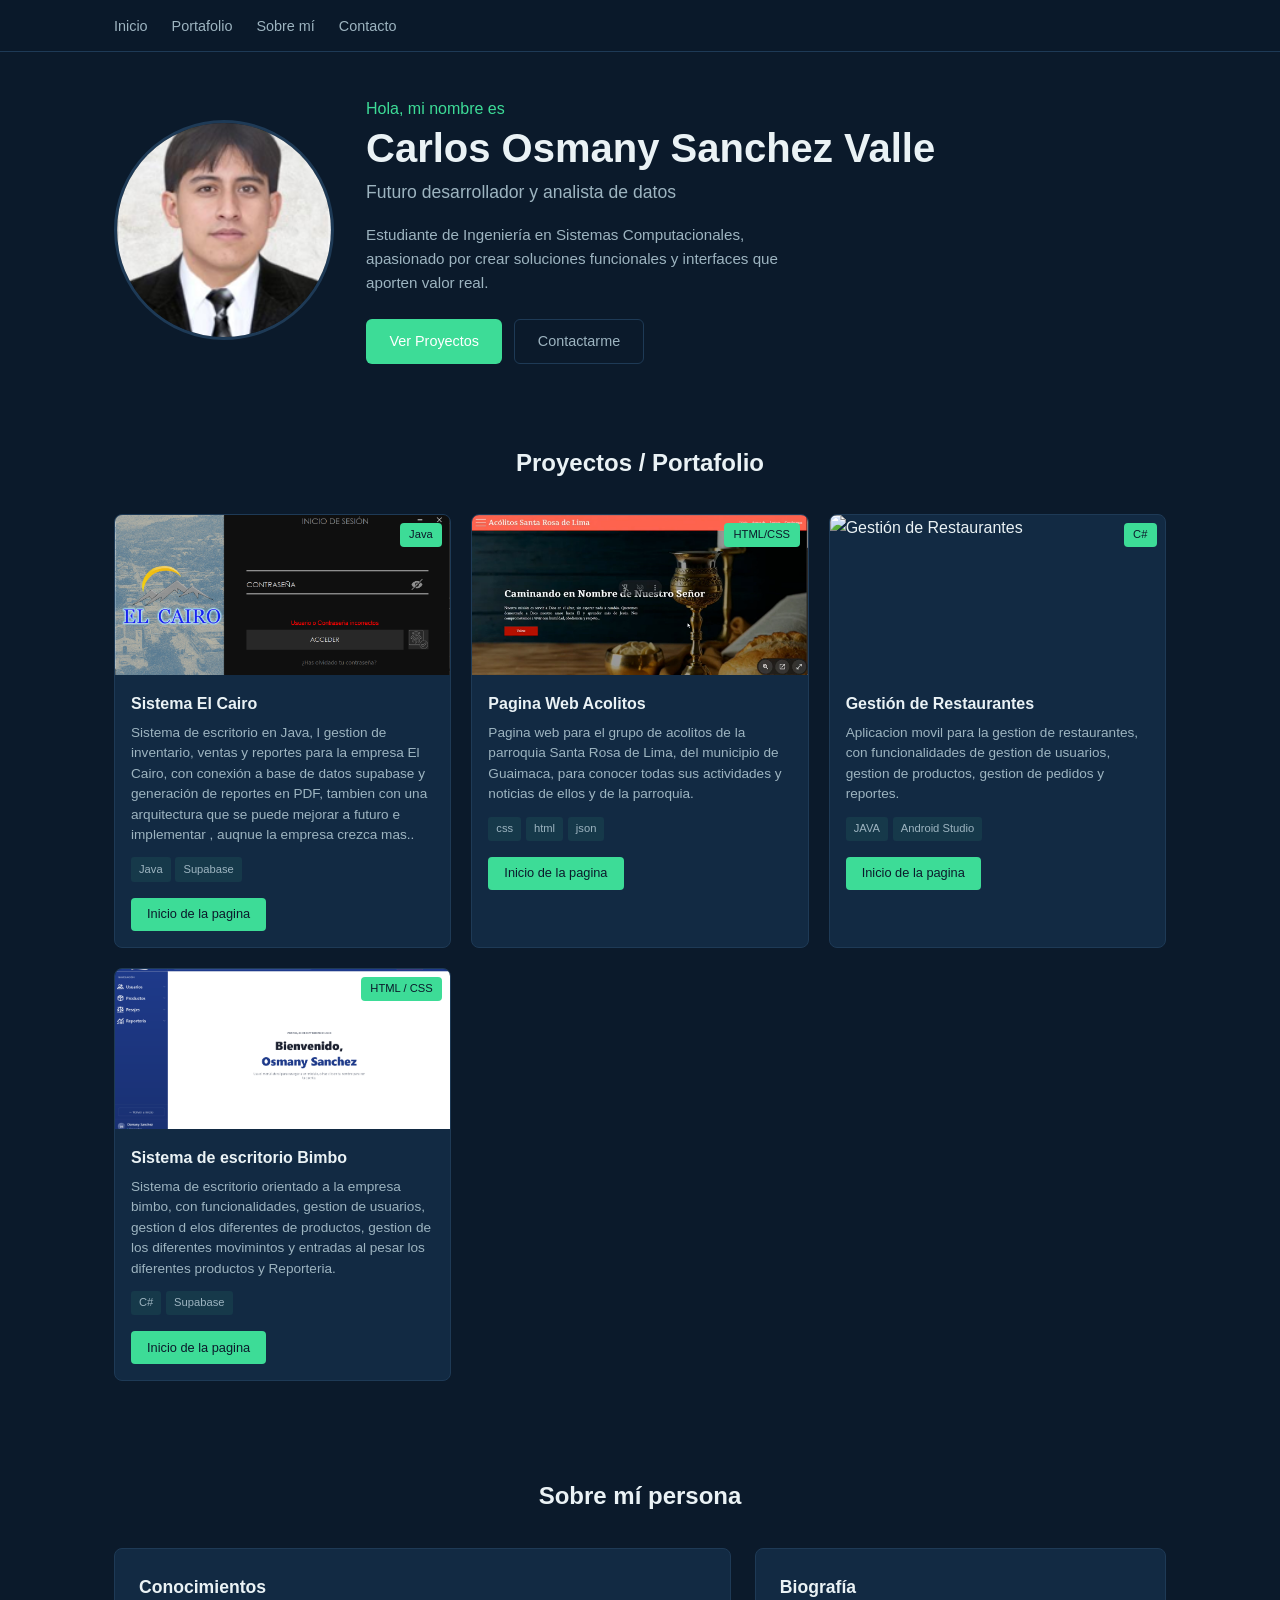
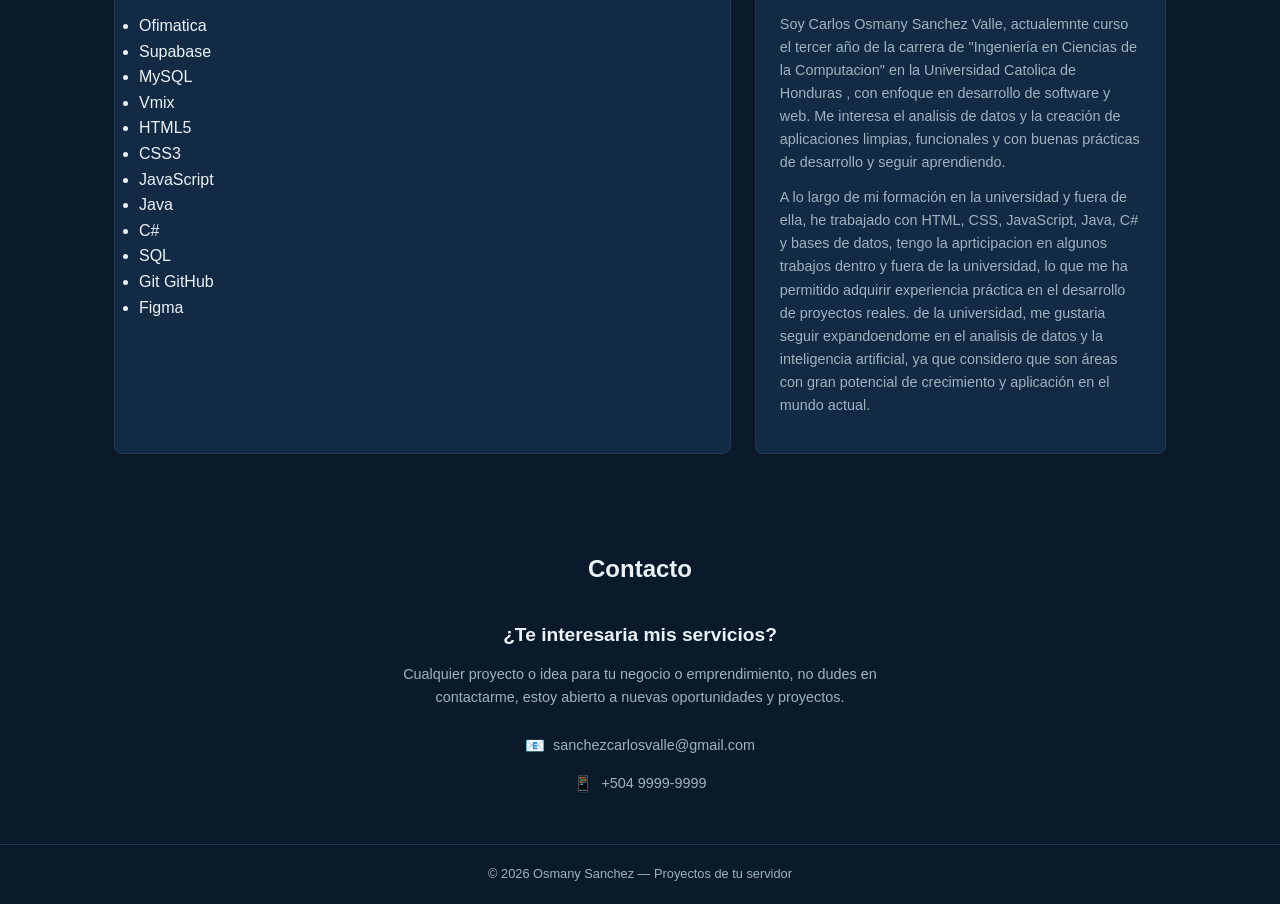
==== Osmany_tarea_1/index.html @ 78b2923d "Actualización de la página 2" ====
<!DOCTYPE html>
<html lang="es">
<head>
    <meta charset="UTF-8">
    <meta name="viewport" content="width=device-width, initial-scale=1.0">
    <title>Ing.Carlos Osmany — Portafolio Personal </title>
    <link rel="stylesheet" href="css/styles.css">
</head>
<body>

    
    <header class="site-header">
        <div class="header-inner">
            
            <nav class="main-nav" id="mainNav">
                <ul>
                    <li><a href="#inicio">Inicio</a></li>
                    <li><a href="#proyectos">Portafolio</a></li>
                    <li><a href="#sobre-mi">Sobre mí</a></li>
                    <li><a href="#contacto">Contacto</a></li>
                </ul>
            </nav>
            <button class="menu-toggle" id="menuToggle" aria-label="Abrir menú">
                <span></span>
                <span></span>
                <span></span>
            </button>
        </div>
    </header>

    
    <section class="hero" id="inicio">
        <div class="hero-foto">
            <img src="img/logo_perfil.png" alt="Foto de perfil ">
        </div>
        <div class="hero-content">
            <p class="hero-saludo">Hola, mi nombre es </p>
            <h1 class="hero-nombre">Carlos Osmany Sanchez Valle</h1>
            <p class="hero-titulo">Futuro desarrollador y analista de datos</p>
            <p class="hero-desc">
                Estudiante de Ingeniería en Sistemas Computacionales, apasionado por
                crear soluciones funcionales y interfaces que aporten valor real.
            </p>
            <div class="hero-btns">
                <a href="#proyectos" class="btn btn-primary">Ver Proyectos</a>
                <a href="#contacto" class="btn btn-outline">Contactarme</a>
            </div>
        </div>
    </section>

    <!-- ========== PROYECTOS ========== -->
    <section class="proyectos" id="proyectos">
        <div class="container">
            <h2 class="section-title">Proyectos / Portafolio</h2>

            <div class="projects-grid">

                <!-- Proyecto 1 -->
                <article class="project-card" data-category="escritorio">
                    <div class="card-img">
                        <img src="img/c2.png" alt="El Cairo">
                        <span class="card-badge">Java</span>
                    </div>
                    <div class="card-body">
                        <h3>Sistema El Cairo</h3>
                        <p>
                            Sistema de escritorio en Java, l gestion de inventario, ventas y reportes para la empresa El Cairo, 
                            con conexión a base de datos supabase y generación de reportes en PDF, tambien con una arquitectura que se puede mejorar a futuro e implementar
                            , auqnue la empresa crezca mas..
                        </p>
                        <div class="card-tech">
                            <span>Java</span>
                            <span>Supabase</span>
                            
                        </div>
                        <div class="card-links">
                            <a href="#" class="btn-card">Inicio de la pagina</a>
                        </div>
                    </div>
                </article>

                <!-- Proyecto 2-->
                <article class="project-card" data-category="pagina-web">
                    <div class="card-img">
                        <img src="img/acolitos.png" alt="Acolitos">
                        <span class="card-badge">HTML/CSS</span>
                    </div>
                    <div class="card-body">
                        <h3>Pagina Web Acolitos</h3>
                        <p>
                            Pagina web para el grupo de acolitos de la parroquia Santa Rosa de Lima, del municipio de Guaimaca,
                            para conocer todas sus actividades y noticias de ellos y de la parroquia.
                        </p>
                        <div class="card-tech">
                            <span>css</span>
                            <span>html</span>
                            <span>json</span>
                        </div>
                        <div class="card-links">
                            <a href="#" class="btn-card">Inicio de la pagina</a>
                        </div>
                    </div>
                </article>

                <!-- Proyecto 3 -->
                <article class="project-card" data-category="escritorio">
                    <div class="card-img">
                        <img src="img/Movil.png" alt="Gestión de Restaurantes">
                        <span class="card-badge">C#</span>
                    </div>
                    <div class="card-body">
                        <h3>Gestión de Restaurantes</h3>
                        <p>
                            Aplicacion movil para la gestion de restaurantes, con funcionalidades de gestion de usuarios, gestion de productos, gestion de pedidos y reportes.
                        </p>
                        <div class="card-tech">
                            <span>JAVA</span>
                            <span>Android Studio</span>
                            
                        </div>
                        <div class="card-links">
                            <a href="#" class="btn-card">Inicio de la pagina</a>
                        </div>
                    </div>
                </article>

                <!-- Proyecto 4 -->
                <article class="project-card" data-category="web">
                    <div class="card-img">
                        <img src="img/b1.png" alt="bimbo">
                        <img src="img/b2.png" alt="Foto de perfil ">
                        <span class="card-badge">HTML / CSS</span>
                    </div>
                    <div class="card-body">
                        <h3>Sistema de escritorio Bimbo</h3>
                        <p>
                            Sistema de escritorio orientado a la empresa bimbo, con funcionalidades, gestion de usuarios, gestion d elos diferentes de productos,
                            gestion de los diferentes movimintos y entradas al pesar los diferentes productos y Reporteria.
                        </p>
                        <div class="card-tech">
                            <span>C#</span>
                            <span>Supabase</span>
                        </div>
                        <div class="card-links">
                            <a href="#" class="btn-card">Inicio de la pagina</a>
                        </div>
                    </div>
                </article>

                

                

            </div>
        </div>
    </section>

    <!-- ========== Mi Persona ========== -->
    <section class="sobre-mi" id="sobre-mi">
        <div class="container">
            <h2 class="section-title">Sobre mí persona</h2>
            <div class="sobre-mi-grid">
                <div class="skills-card">
                    <h3>Conocimientos</h3>
                    <ul class="conocimientos-list">
                        <li><span class="conocimientos-tag">Ofimatica</span></li>
                        <li><span class="conocimientos-tag">Supabase</span></li>
                        <li><span class="conocimientos-tag">MySQL</span></li>
                        <li><span class="conocimientos-tag">Vmix</span></li>
                        <li><span class="conocimientos-tag">HTML5</span></li>
                        <li><span class="conocimientos-tag">CSS3</span></li>
                        <li><span class="conocimientos-tag">JavaScript</span></li>
                        <li><span class="conocimientos-tag">Java</span></li>
                        <li><span class="conocimientos-tag">C#</span></li>
                        <li><span class="conocimientos-tag">SQL</span></li>
                        <li><span class="conocimientos-tag">Git GitHub</span></li>
                        <li><span class="conocimientos-tag">Figma</span></li>
                    </ul>
                </div>
                <div class="bio-card">
                    <h3>Biografía</h3>
                    <p>
                        Soy Carlos Osmany Sanchez Valle, actualemnte curso el tercer año de la carrera de
                        "Ingeniería en Ciencias de la Computacion" en la Universidad Catolica de Honduras , con enfoque en desarrollo de software y web.
                         Me interesa el analisis de datos y la creación de aplicaciones limpias, funcionales
                        y con buenas prácticas de desarrollo y seguir aprendiendo.
                    </p>
                    <p>
                        A lo largo de mi formación en la universidad y fuera de ella, 
                        he trabajado con HTML, CSS, JavaScript,
                        Java, C# y bases de datos, tengo la aprticipacion en algunos trabajos dentro y fuera de la universidad, lo que me ha permitido adquirir experiencia práctica en el desarrollo de proyectos reales.
                        de la universidad, me gustaria seguir expandoendome en el analisis de datos y la inteligencia artificial, ya que considero que son áreas con gran potencial de crecimiento y aplicación en el mundo actual.
                    </p>
                </div>
            </div>
        </div>
    </section>

    <!-- ========== CONTACTO ========== -->
    <section class="contacto" id="contacto">
        <div class="container">
            <h2 class="section-title">Contacto</h2>
            <div class="contacto-content">
                <h3>¿Te interesaria mis servicios?</h3>
                <p>
                   Cualquier proyecto o idea para tu negocio o emprendimiento, no dudes en contactarme, estoy abierto a nuevas oportunidades y proyectos.
                </p>
                <ul class="contacto-datos">
                    
                    <li>
                        <span class="contacto-icono">📧</span>
                        <a href="sanchezcarlosvalle@gmail.com">sanchezcarlosvalle@gmail.com</a>
                    </li>
                    <li>
                        <span class="contacto-icono">📱</span>
                        <a href="tel:+504 9999-9999">+504 9999-9999</a>
                </ul>
            </div>
        </div>
    </section>

    <!-- ========== FOOTER ========== -->
    <footer class="site-footer">
        <div class="container footer-inner">
            <p>&copy; 2026 Osmany Sanchez — Proyectos de tu servidor</p>
        </div>
    </footer>

    <script src="js/script.js"></script>
</body>
</html>
---- Osmany_tarea_1/css/styles.css ----
*,
*::before,
*::after {
    margin: 0;
    padding: 0;
    box-sizing: border-box;
}

:root {
    --bg-dark: #0b1a2b;
    --bg-card: #122a43;
    --accent: #3ddc97;
    --accent-hover: #2fb87e;
    --text-primary: #eaf2f5;
    --text-secondary: #9db4c0;
    --border: #1e3a56;
    --radius: 8px;
    --transition: 0.2s ease;
}

html {
    scroll-behavior: smooth;
}

body {
    font-family: 'Segoe UI', Tahoma, Geneva, Verdana, sans-serif;
    background-color: var(--bg-dark);
    color: var(--text-primary);
    line-height: 1.6;
}

a {
    color: var(--accent);
    text-decoration: none;
    transition: color var(--transition);
}

a:hover {
    color: var(--accent-hover);
}

img {
    max-width: 100%;
    display: block;
}

.container {
    width: 100%;
    max-width: 1100px;
    margin: 0 auto;
    padding: 0 1.5rem;
}

.section-title {
    font-size: 1.5rem;
    text-align: center;
    margin-bottom: 2rem;
}

.site-header {
    position: fixed;
    top: 0;
    left: 0;
    right: 0;
    z-index: 1000;
    background-color: rgba(11, 26, 43, 0.95);
    backdrop-filter: blur(10px);
    border-bottom: 1px solid var(--border);
}

.header-inner {
    display: flex;
    justify-content: space-between;
    align-items: center;
    max-width: 1100px;
    margin: 0 auto;
    padding: 0.8rem 1.5rem;
}

.logo {
    font-size: 1.4rem;
    font-weight: 700;
    color: var(--text-primary);
}

.logo span {
    color: var(--accent);
}

.main-nav ul {
    display: flex;
    list-style: none;
    gap: 1.5rem;
}

.main-nav a {
    color: var(--text-secondary);
    font-size: 0.9rem;
    transition: color var(--transition);
}

.main-nav a:hover {
    color: var(--text-primary);
}

.menu-toggle {
    display: none;
    flex-direction: column;
    gap: 4px;
    background: none;
    border: none;
    cursor: pointer;
    padding: 4px;
}

.menu-toggle span {
    display: block;
    width: 22px;
    height: 2px;
    background-color: var(--text-primary);
    border-radius: 1px;
    transition: transform var(--transition), opacity var(--transition);
}

.hero {
    display: flex;
    align-items: center;
    justify-content: space-between;
    gap: 2rem;
    min-height: auto;
    padding: 6rem 1.5rem 2rem;
    max-width: 1100px;
    margin: 0 auto;
}

.hero-content {
    flex: 1;
}

.hero-saludo {
    font-size: 1rem;
    color: var(--accent);
    margin-bottom: 0.3rem;
}

.hero-nombre {
    font-size: 2.5rem;
    font-weight: 700;
    line-height: 1.1;
    margin-bottom: 0.5rem;
}

.hero-titulo {
    font-size: 1.1rem;
    color: var(--text-secondary);
    margin-bottom: 1rem;
}

.hero-desc {
    font-size: 0.95rem;
    color: var(--text-secondary);
    max-width: 450px;
    margin-bottom: 1.5rem;
    line-height: 1.6;
}

.hero-btns {
    display: flex;
    gap: 0.75rem;
}

.hero-foto {
    flex-shrink: 0;
}

.hero-foto img {
    width: 220px;
    height: 220px;
    border-radius: 50%;
    object-fit: cover;
    border: 3px solid var(--border);
}

.btn {
    display: inline-block;
    padding: 0.6rem 1.4rem;
    border-radius: 6px;
    font-size: 0.9rem;
    font-weight: 500;
    cursor: pointer;
    border: 1px solid transparent;
    transition: all var(--transition);
    text-align: center;
}

.btn-primary {
    background-color: var(--accent);
    color: #fff;
}

.btn-primary:hover {
    background-color: var(--accent-hover);
    color: #fff;
}

.btn-outline {
    background-color: transparent;
    color: var(--text-secondary);
    border-color: var(--border);
}

.btn-outline:hover {
    color: var(--text-primary);
    border-color: var(--text-secondary);
}

.sobre-mi {
    padding: 3rem 0;
}

.sobre-mi-grid {
    display: grid;
    grid-template-columns: 1.5fr 1fr;
    gap: 1.5rem;
}

.bio-card,
.skills-card {
    background-color: var(--bg-card);
    border: 1px solid var(--border);
    border-radius: var(--radius);
    padding: 1.5rem;
}

.bio-card h3,
.skills-card h3 {
    font-size: 1.1rem;
    margin-bottom: 0.75rem;
}

.bio-card p {
    color: var(--text-secondary);
    margin-bottom: 0.75rem;
    font-size: 0.9rem;
    line-height: 1.6;
}

.skills-list {
    list-style: none;
    display: flex;
    flex-wrap: wrap;
    gap: 0.4rem;
}

.skill-tag {
    display: inline-block;
    background-color: rgba(61, 220, 151, 0.1);
    color: var(--text-secondary);
    padding: 0.3rem 0.7rem;
    border-radius: 4px;
    font-size: 0.8rem;
}

.proyectos {
    padding: 3rem 0;
}

.filter-bar {
    display: flex;
    justify-content: center;
    gap: 0.5rem;
    margin-bottom: 2rem;
}

.filter-btn {
    padding: 0.4rem 1rem;
    border: 1px solid var(--border);
    border-radius: 4px;
    background: transparent;
    color: var(--text-secondary);
    font-size: 0.85rem;
    cursor: pointer;
    transition: all var(--transition);
}

.filter-btn:hover,
.filter-btn.active {
    border-color: var(--accent);
    color: var(--accent);
}

.projects-grid {
    display: grid;
    grid-template-columns: repeat(auto-fill, minmax(300px, 1fr));
    gap: 1.25rem;
}

.project-card {
    background-color: var(--bg-card);
    border: 1px solid var(--border);
    border-radius: var(--radius);
    overflow: hidden;
    transition: border-color var(--transition);
}

.project-card:hover {
    border-color: #274a6d;
}

.project-card.hidden {
    display: none;
}

.card-img {
    position: relative;
    height: 160px;
    overflow: hidden;
}

.card-img img {
    width: 100%;
    height: 100%;
    object-fit: cover;
}

.card-badge {
    position: absolute;
    top: 8px;
    right: 8px;
    background-color: var(--accent);
    color: #0b1a2b;
    padding: 0.2rem 0.6rem;
    border-radius: 4px;
    font-size: 0.7rem;
    font-weight: 500;
}

.card-body {
    padding: 1rem;
}

.card-body h3 {
    font-size: 1rem;
    margin-bottom: 0.4rem;
}

.card-body p {
    color: var(--text-secondary);
    font-size: 0.85rem;
    line-height: 1.5;
    margin-bottom: 0.75rem;
}

.card-tech {
    display: flex;
    flex-wrap: wrap;
    gap: 0.3rem;
    margin-bottom: 1rem;
}

.card-tech span {
    background-color: rgba(61, 220, 151, 0.08);
    color: var(--text-secondary);
    padding: 0.2rem 0.5rem;
    border-radius: 3px;
    font-size: 0.7rem;
}

.card-links {
    display: flex;
    gap: 0.5rem;
}

.btn-card {
    display: inline-block;
    padding: 0.4rem 1rem;
    border-radius: 4px;
    font-size: 0.8rem;
    font-weight: 500;
    background-color: var(--accent);
    color: #0b1a2b;
    transition: background-color var(--transition);
}

.btn-card:hover {
    background-color: var(--accent-hover);
    color: #0b1a2b;
}

.contacto {
    padding: 3rem 0;
}

.contacto-content {
    text-align: center;
    max-width: 500px;
    margin: 0 auto;
}

.contacto-content h3 {
    font-size: 1.2rem;
    margin-bottom: 0.75rem;
}

.contacto-content > p {
    color: var(--text-secondary);
    margin-bottom: 1.5rem;
    font-size: 0.9rem;
}

.contacto-datos {
    list-style: none;
    display: flex;
    flex-direction: column;
    gap: 0.75rem;
    align-items: center;
}

.contacto-datos li {
    display: flex;
    align-items: center;
    gap: 0.5rem;
    color: var(--text-secondary);
    font-size: 0.9rem;
}

.contacto-datos a {
    color: var(--text-secondary);
    transition: color var(--transition);
}

.contacto-datos a:hover {
    color: var(--accent);
}

.contacto-icono {
    font-size: 1rem;
}

.site-footer {
    border-top: 1px solid var(--border);
    padding: 1.2rem 0;
}

.footer-inner {
    display: flex;
    justify-content: center;
}

.footer-inner p {
    color: var(--text-secondary);
    font-size: 0.8rem;
}

@media (max-width: 768px) {
    .menu-toggle {
        display: flex;
    }

    .main-nav {
        position: fixed;
        top: 0;
        right: -100%;
        width: 70%;
        max-width: 280px;
        height: 100vh;
        background-color: var(--bg-card);
        border-left: 1px solid var(--border);
        padding: 4rem 1.5rem 2rem;
        transition: right var(--transition);
    }

    .main-nav.open {
        right: 0;
    }

    .main-nav ul {
        flex-direction: column;
        gap: 1.2rem;
    }

    .main-nav a {
        font-size: 1rem;
    }

    .hero {
        flex-direction: column-reverse;
        text-align: center;
        padding-top: 5rem;
        gap: 1.5rem;
    }

    .hero-desc {
        margin-left: auto;
        margin-right: auto;
    }

    .hero-btns {
        justify-content: center;
    }

    .hero-foto img {
        width: 160px;
        height: 160px;
    }

    .hero-nombre {
        font-size: 2rem;
    }

    .sobre-mi-grid {
        grid-template-columns: 1fr;
    }

    .projects-grid {
        grid-template-columns: 1fr;
    }

    .footer-inner {
        flex-direction: column;
        text-align: center;
    }
}

@media (max-width: 480px) {
    .hero-nombre {
        font-size: 1.6rem;
    }

    .section-title {
        font-size: 1.3rem;
    }
}
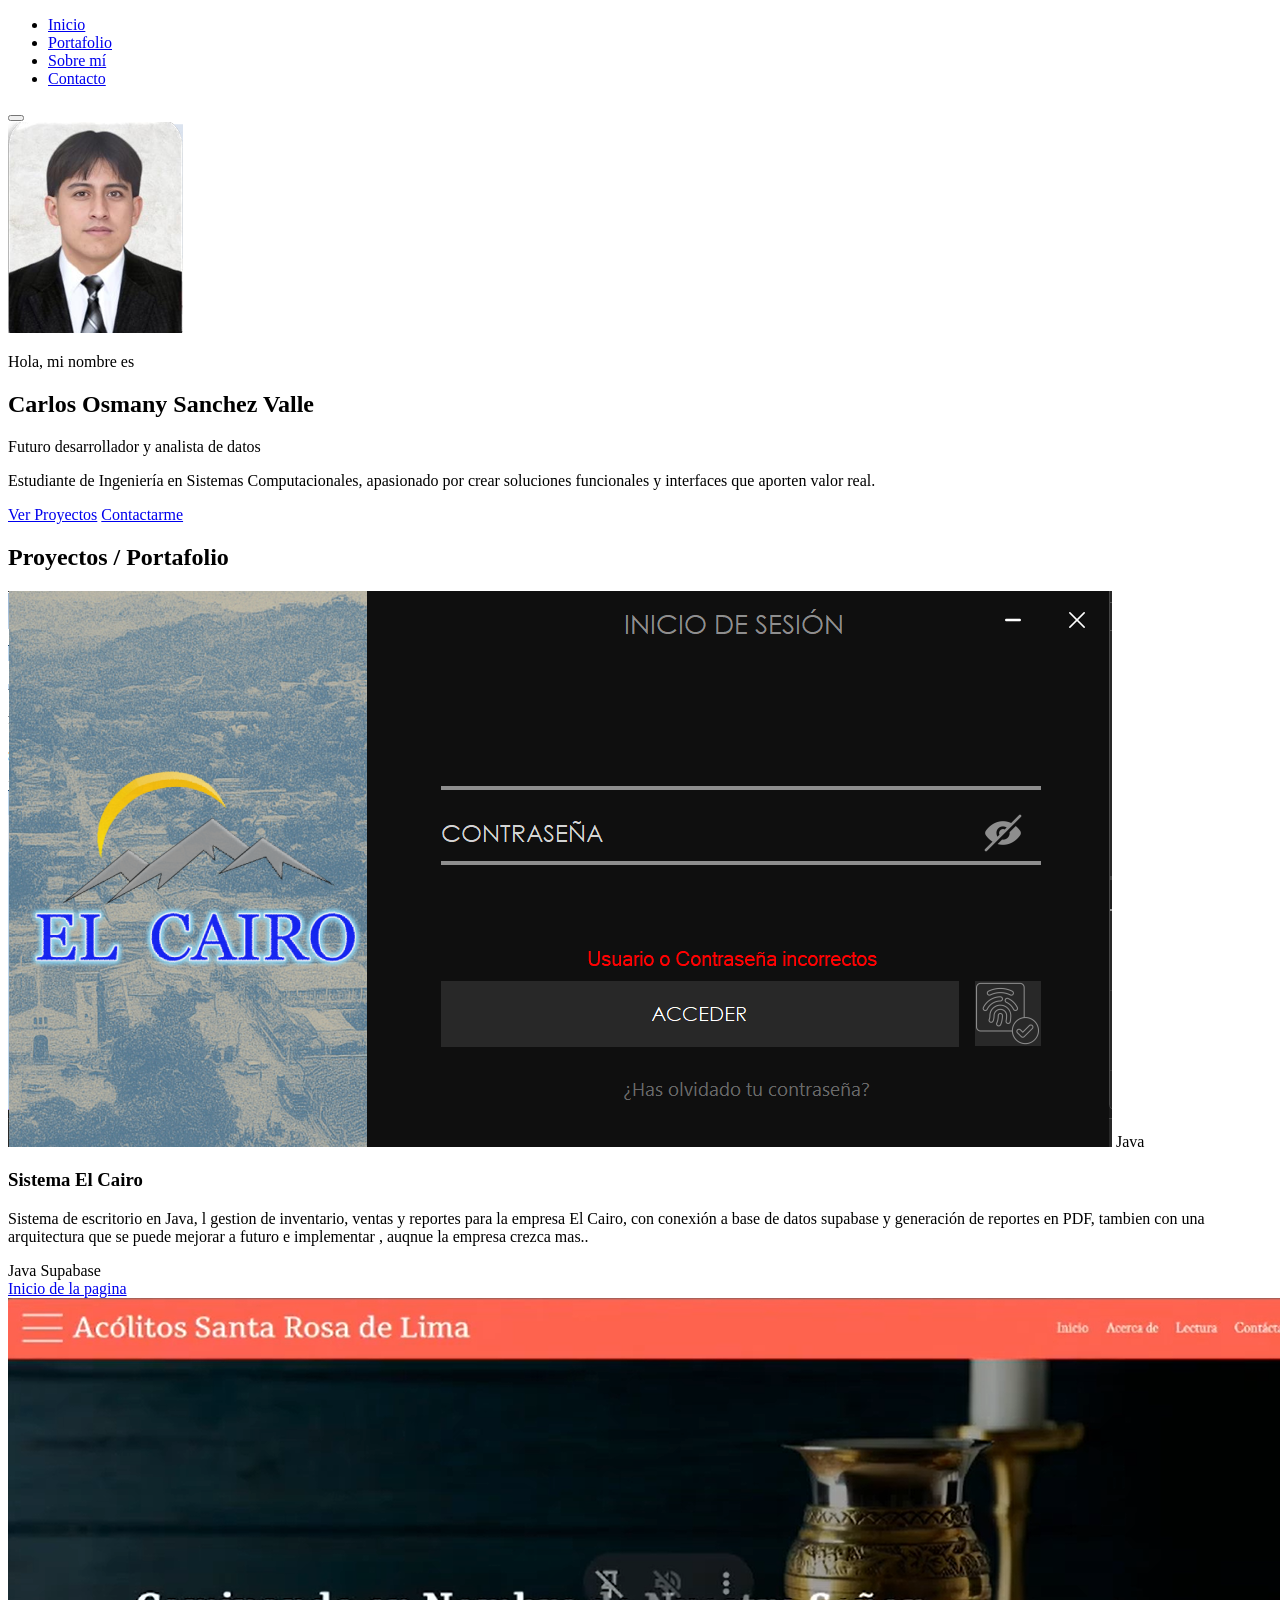
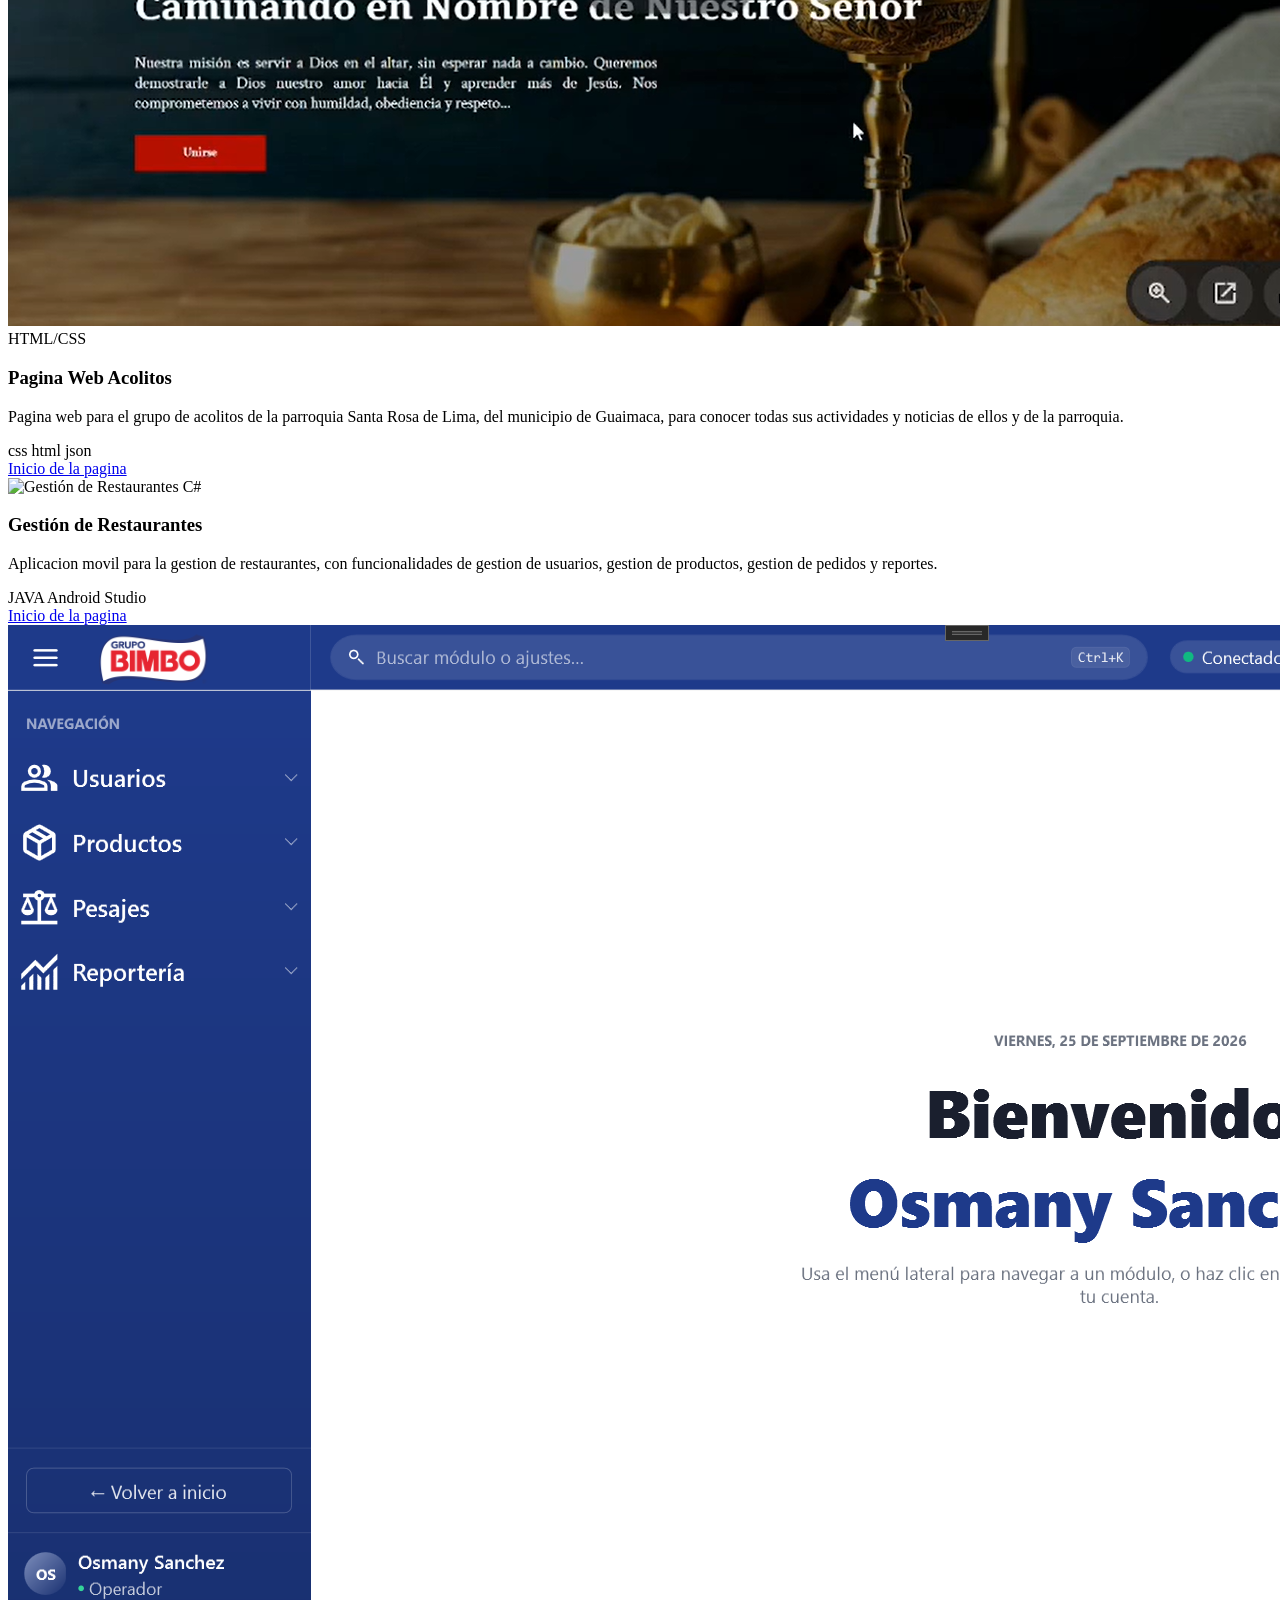
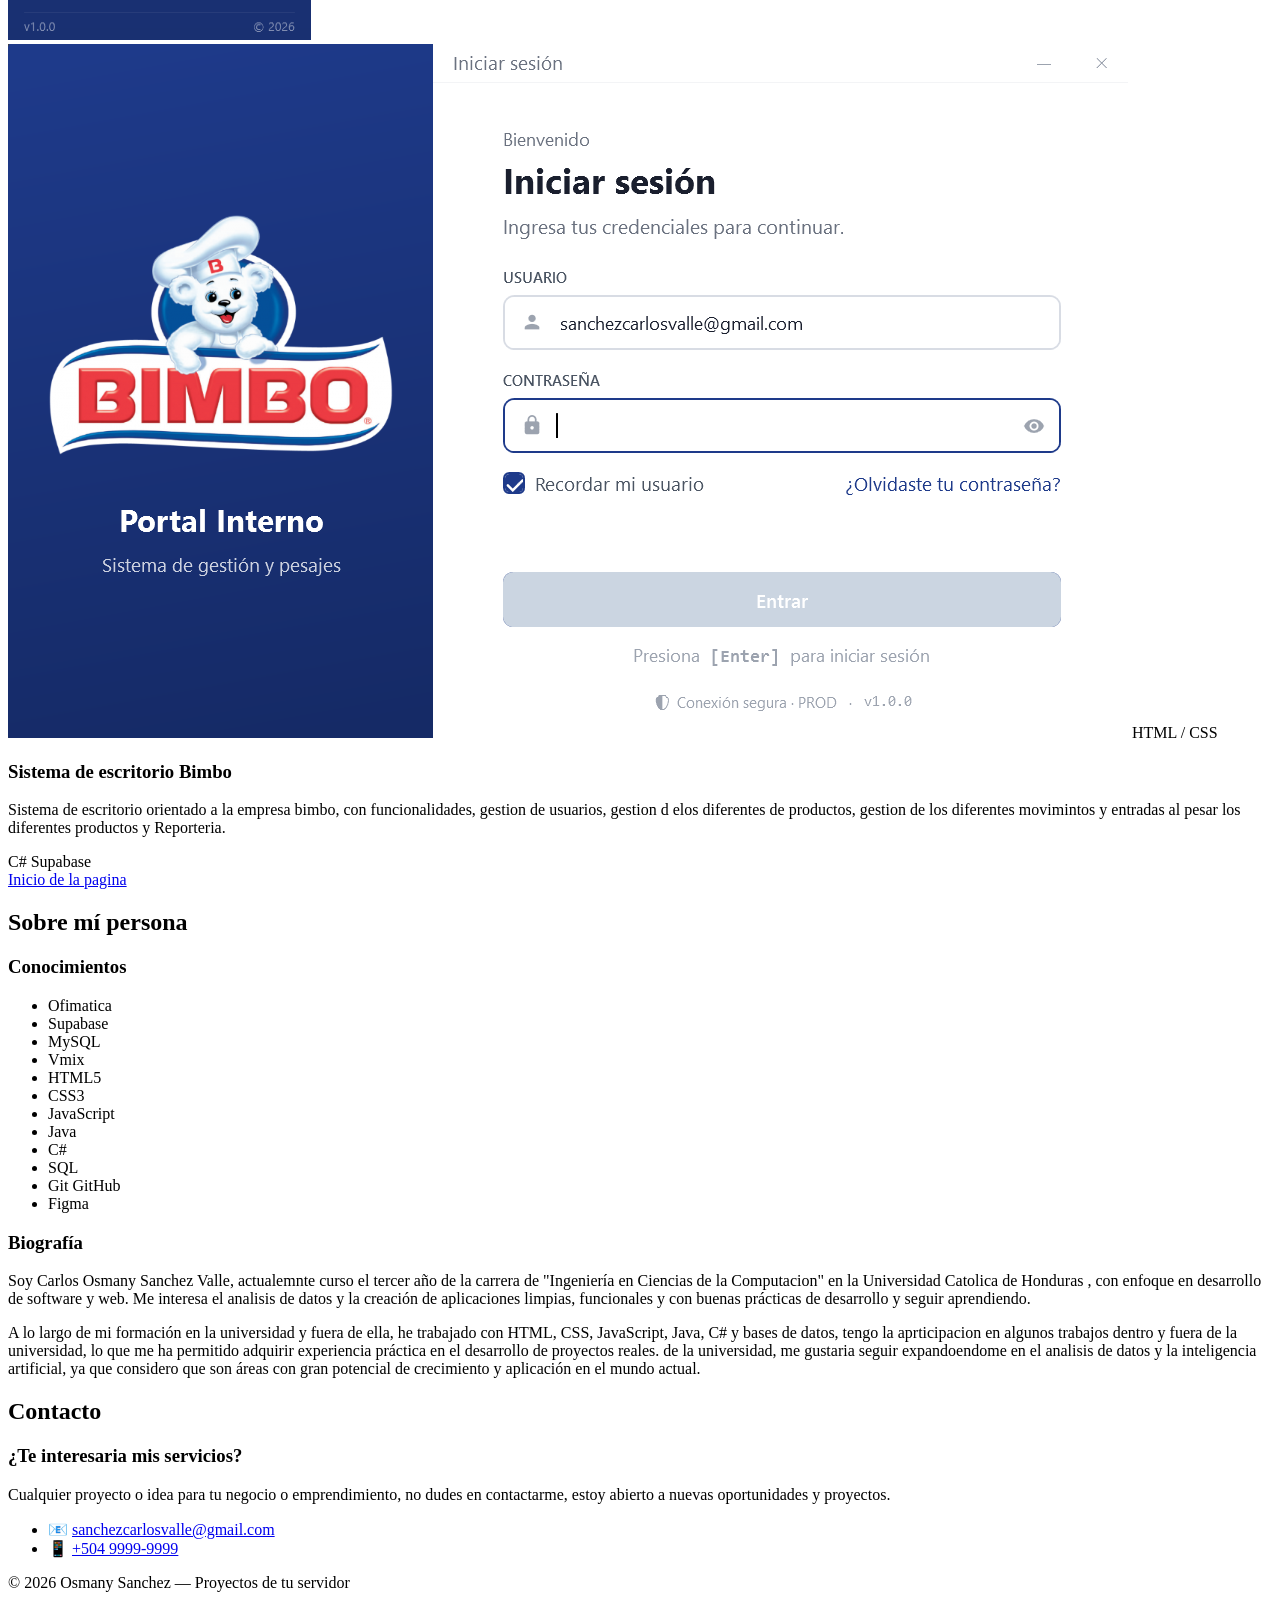
==== commit 6e831c82: "Actualización de la página 3" ====
--- a/Osmany_tarea_1/index.html
+++ b/Osmany_tarea_1/index.html
@@ -4,7 +4,7 @@
     <meta charset="UTF-8">
     <meta name="viewport" content="width=device-width, initial-scale=1.0">
     <title>Ing.Carlos Osmany — Portafolio Personal </title>
-    <link rel="stylesheet" href="css/styles.css">
+    <link rel="stylesheet" href="css/style.css">
 </head>
 <body>
 
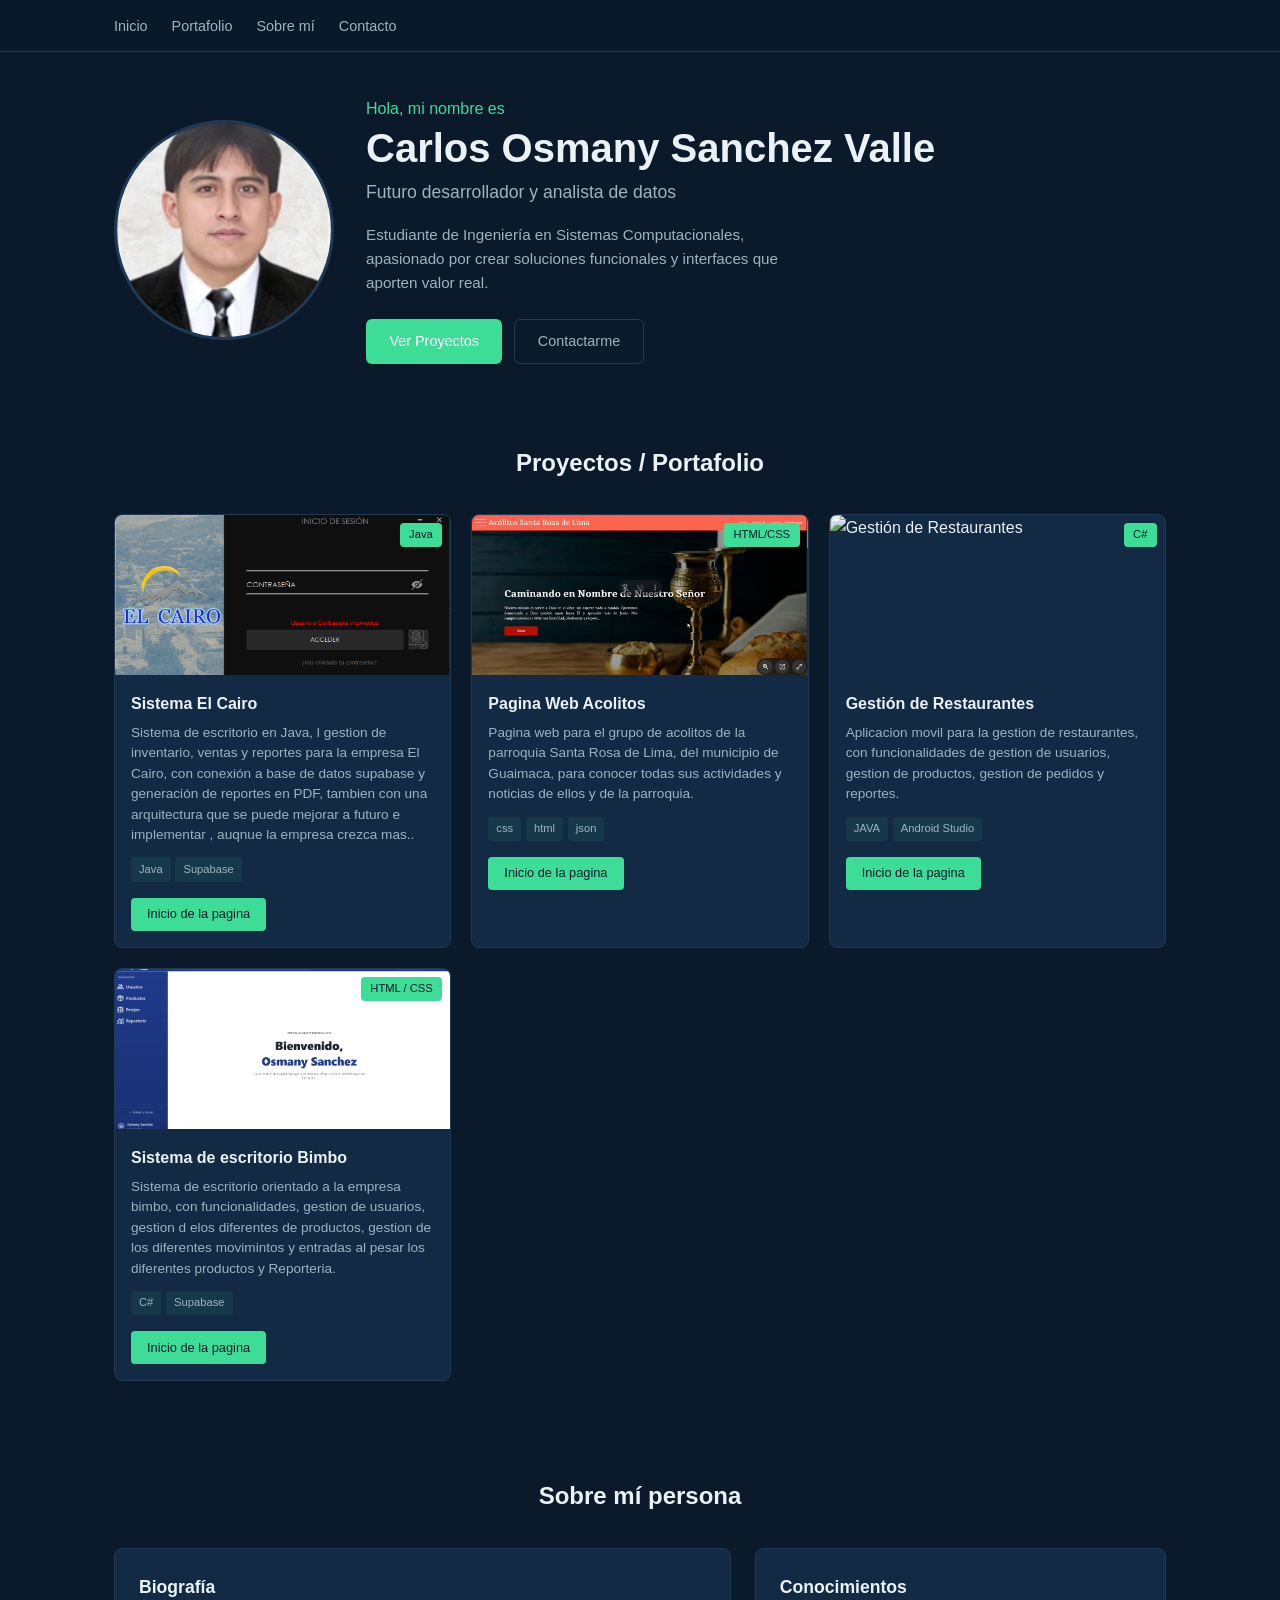
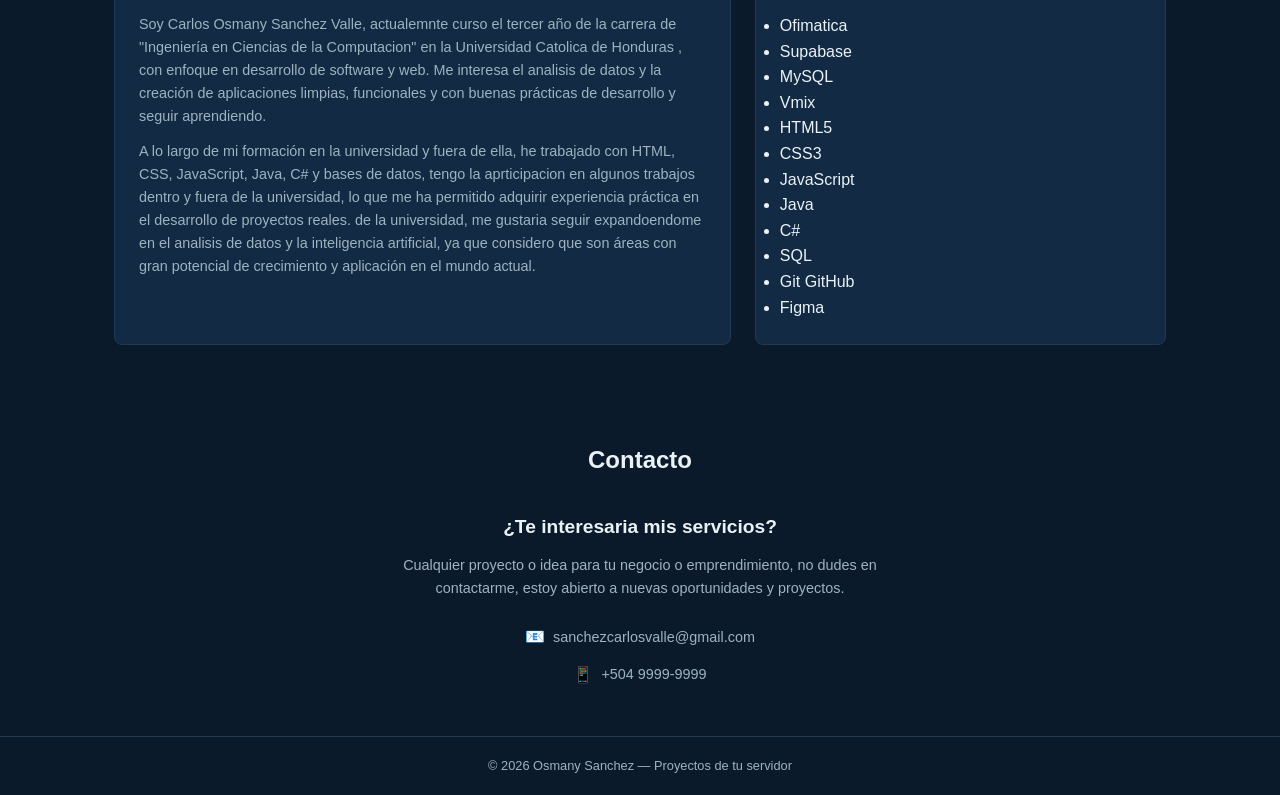
==== commit dd9afdaf: "Actualización de la página 6" ====
--- a/Osmany_tarea_1/index.html
+++ b/Osmany_tarea_1/index.html
@@ -4,7 +4,7 @@
     <meta charset="UTF-8">
     <meta name="viewport" content="width=device-width, initial-scale=1.0">
     <title>Ing.Carlos Osmany — Portafolio Personal </title>
-    <link rel="stylesheet" href="css/style.css">
+    <link rel="stylesheet" href="css/styles.css">
 </head>
 <body>
 
@@ -160,6 +160,21 @@
         <div class="container">
             <h2 class="section-title">Sobre mí persona</h2>
             <div class="sobre-mi-grid">
+                <div class="bio-card">
+                    <h3>Biografía</h3>
+                    <p>
+                        Soy Carlos Osmany Sanchez Valle, actualemnte curso el tercer año de la carrera de
+                        "Ingeniería en Ciencias de la Computacion" en la Universidad Catolica de Honduras , con enfoque en desarrollo de software y web.
+                         Me interesa el analisis de datos y la creación de aplicaciones limpias, funcionales
+                        y con buenas prácticas de desarrollo y seguir aprendiendo.
+                    </p>
+                    <p>
+                        A lo largo de mi formación en la universidad y fuera de ella, 
+                        he trabajado con HTML, CSS, JavaScript,
+                        Java, C# y bases de datos, tengo la aprticipacion en algunos trabajos dentro y fuera de la universidad, lo que me ha permitido adquirir experiencia práctica en el desarrollo de proyectos reales.
+                        de la universidad, me gustaria seguir expandoendome en el analisis de datos y la inteligencia artificial, ya que considero que son áreas con gran potencial de crecimiento y aplicación en el mundo actual.
+                    </p>
+                </div>
                 <div class="skills-card">
                     <h3>Conocimientos</h3>
                     <ul class="conocimientos-list">
@@ -177,21 +192,7 @@
                         <li><span class="conocimientos-tag">Figma</span></li>
                     </ul>
                 </div>
-                <div class="bio-card">
-                    <h3>Biografía</h3>
-                    <p>
-                        Soy Carlos Osmany Sanchez Valle, actualemnte curso el tercer año de la carrera de
-                        "Ingeniería en Ciencias de la Computacion" en la Universidad Catolica de Honduras , con enfoque en desarrollo de software y web.
-                         Me interesa el analisis de datos y la creación de aplicaciones limpias, funcionales
-                        y con buenas prácticas de desarrollo y seguir aprendiendo.
-                    </p>
-                    <p>
-                        A lo largo de mi formación en la universidad y fuera de ella, 
-                        he trabajado con HTML, CSS, JavaScript,
-                        Java, C# y bases de datos, tengo la aprticipacion en algunos trabajos dentro y fuera de la universidad, lo que me ha permitido adquirir experiencia práctica en el desarrollo de proyectos reales.
-                        de la universidad, me gustaria seguir expandoendome en el analisis de datos y la inteligencia artificial, ya que considero que son áreas con gran potencial de crecimiento y aplicación en el mundo actual.
-                    </p>
-                </div>
+                
             </div>
         </div>
     </section>
--- a/Osmany_tarea_1/css/styles.css
+++ b/Osmany_tarea_1/css/styles.css
@@ -0,0 +1,533 @@
+*,
+*::before,
+*::after {
+    margin: 0;
+    padding: 0;
+    box-sizing: border-box;
+}
+
+:root {
+    --bg-dark: #0b1a2b;
+    --bg-card: #122a43;
+    --accent: #3ddc97;
+    --accent-hover: #2fb87e;
+    --text-primary: #eaf2f5;
+    --text-secondary: #9db4c0;
+    --border: #1e3a56;
+    --radius: 8px;
+    --transition: 0.2s ease;
+}
+
+html {
+    scroll-behavior: smooth;
+}
+
+body {
+    font-family: 'Segoe UI', Tahoma, Geneva, Verdana, sans-serif;
+    background-color: var(--bg-dark);
+    color: var(--text-primary);
+    line-height: 1.6;
+}
+
+a {
+    color: var(--accent);
+    text-decoration: none;
+    transition: color var(--transition);
+}
+
+a:hover {
+    color: var(--accent-hover);
+}
+
+img {
+    max-width: 100%;
+    display: block;
+}
+
+.container {
+    width: 100%;
+    max-width: 1100px;
+    margin: 0 auto;
+    padding: 0 1.5rem;
+}
+
+.section-title {
+    font-size: 1.5rem;
+    text-align: center;
+    margin-bottom: 2rem;
+}
+
+.site-header {
+    position: fixed;
+    top: 0;
+    left: 0;
+    right: 0;
+    z-index: 1000;
+    background-color: rgba(11, 26, 43, 0.95);
+    backdrop-filter: blur(10px);
+    border-bottom: 1px solid var(--border);
+}
+
+.header-inner {
+    display: flex;
+    justify-content: space-between;
+    align-items: center;
+    max-width: 1100px;
+    margin: 0 auto;
+    padding: 0.8rem 1.5rem;
+}
+
+.logo {
+    font-size: 1.4rem;
+    font-weight: 700;
+    color: var(--text-primary);
+}
+
+.logo span {
+    color: var(--accent);
+}
+
+.main-nav ul {
+    display: flex;
+    list-style: none;
+    gap: 1.5rem;
+}
+
+.main-nav a {
+    color: var(--text-secondary);
+    font-size: 0.9rem;
+    transition: color var(--transition);
+}
+
+.main-nav a:hover {
+    color: var(--text-primary);
+}
+
+.menu-toggle {
+    display: none;
+    flex-direction: column;
+    gap: 4px;
+    background: none;
+    border: none;
+    cursor: pointer;
+    padding: 4px;
+}
+
+.menu-toggle span {
+    display: block;
+    width: 22px;
+    height: 2px;
+    background-color: var(--text-primary);
+    border-radius: 1px;
+    transition: transform var(--transition), opacity var(--transition);
+}
+
+.hero {
+    display: flex;
+    align-items: center;
+    justify-content: space-between;
+    gap: 2rem;
+    min-height: auto;
+    padding: 6rem 1.5rem 2rem;
+    max-width: 1100px;
+    margin: 0 auto;
+}
+
+.hero-content {
+    flex: 1;
+}
+
+.hero-saludo {
+    font-size: 1rem;
+    color: var(--accent);
+    margin-bottom: 0.3rem;
+}
+
+.hero-nombre {
+    font-size: 2.5rem;
+    font-weight: 700;
+    line-height: 1.1;
+    margin-bottom: 0.5rem;
+}
+
+.hero-titulo {
+    font-size: 1.1rem;
+    color: var(--text-secondary);
+    margin-bottom: 1rem;
+}
+
+.hero-desc {
+    font-size: 0.95rem;
+    color: var(--text-secondary);
+    max-width: 450px;
+    margin-bottom: 1.5rem;
+    line-height: 1.6;
+}
+
+.hero-btns {
+    display: flex;
+    gap: 0.75rem;
+}
+
+.hero-foto {
+    flex-shrink: 0;
+}
+
+.hero-foto img {
+    width: 220px;
+    height: 220px;
+    border-radius: 50%;
+    object-fit: cover;
+    border: 3px solid var(--border);
+}
+
+.btn {
+    display: inline-block;
+    padding: 0.6rem 1.4rem;
+    border-radius: 6px;
+    font-size: 0.9rem;
+    font-weight: 500;
+    cursor: pointer;
+    border: 1px solid transparent;
+    transition: all var(--transition);
+    text-align: center;
+}
+
+.btn-primary {
+    background-color: var(--accent);
+    color: #fff;
+}
+
+.btn-primary:hover {
+    background-color: var(--accent-hover);
+    color: #fff;
+}
+
+.btn-outline {
+    background-color: transparent;
+    color: var(--text-secondary);
+    border-color: var(--border);
+}
+
+.btn-outline:hover {
+    color: var(--text-primary);
+    border-color: var(--text-secondary);
+}
+
+.sobre-mi {
+    padding: 3rem 0;
+}
+
+.sobre-mi-grid {
+    display: grid;
+    grid-template-columns: 1.5fr 1fr;
+    gap: 1.5rem;
+}
+
+.bio-card,
+.skills-card {
+    background-color: var(--bg-card);
+    border: 1px solid var(--border);
+    border-radius: var(--radius);
+    padding: 1.5rem;
+}
+
+.bio-card h3,
+.skills-card h3 {
+    font-size: 1.1rem;
+    margin-bottom: 0.75rem;
+}
+
+.bio-card p {
+    color: var(--text-secondary);
+    margin-bottom: 0.75rem;
+    font-size: 0.9rem;
+    line-height: 1.6;
+}
+
+.skills-list {
+    list-style: none;
+    display: flex;
+    flex-wrap: wrap;
+    gap: 0.4rem;
+}
+
+.skill-tag {
+    display: inline-block;
+    background-color: rgba(61, 220, 151, 0.1);
+    color: var(--text-secondary);
+    padding: 0.3rem 0.7rem;
+    border-radius: 4px;
+    font-size: 0.8rem;
+}
+
+.proyectos {
+    padding: 3rem 0;
+}
+
+.filter-bar {
+    display: flex;
+    justify-content: center;
+    gap: 0.5rem;
+    margin-bottom: 2rem;
+}
+
+.filter-btn {
+    padding: 0.4rem 1rem;
+    border: 1px solid var(--border);
+    border-radius: 4px;
+    background: transparent;
+    color: var(--text-secondary);
+    font-size: 0.85rem;
+    cursor: pointer;
+    transition: all var(--transition);
+}
+
+.filter-btn:hover,
+.filter-btn.active {
+    border-color: var(--accent);
+    color: var(--accent);
+}
+
+.projects-grid {
+    display: grid;
+    grid-template-columns: repeat(auto-fill, minmax(300px, 1fr));
+    gap: 1.25rem;
+}
+
+.project-card {
+    background-color: var(--bg-card);
+    border: 1px solid var(--border);
+    border-radius: var(--radius);
+    overflow: hidden;
+    transition: border-color var(--transition);
+}
+
+.project-card:hover {
+    border-color: #274a6d;
+}
+
+.project-card.hidden {
+    display: none;
+}
+
+.card-img {
+    position: relative;
+    height: 160px;
+    overflow: hidden;
+}
+
+.card-img img {
+    width: 100%;
+    height: 100%;
+    object-fit: cover;
+}
+
+.card-badge {
+    position: absolute;
+    top: 8px;
+    right: 8px;
+    background-color: var(--accent);
+    color: #0b1a2b;
+    padding: 0.2rem 0.6rem;
+    border-radius: 4px;
+    font-size: 0.7rem;
+    font-weight: 500;
+}
+
+.card-body {
+    padding: 1rem;
+}
+
+.card-body h3 {
+    font-size: 1rem;
+    margin-bottom: 0.4rem;
+}
+
+.card-body p {
+    color: var(--text-secondary);
+    font-size: 0.85rem;
+    line-height: 1.5;
+    margin-bottom: 0.75rem;
+}
+
+.card-tech {
+    display: flex;
+    flex-wrap: wrap;
+    gap: 0.3rem;
+    margin-bottom: 1rem;
+}
+
+.card-tech span {
+    background-color: rgba(61, 220, 151, 0.08);
+    color: var(--text-secondary);
+    padding: 0.2rem 0.5rem;
+    border-radius: 3px;
+    font-size: 0.7rem;
+}
+
+.card-links {
+    display: flex;
+    gap: 0.5rem;
+}
+
+.btn-card {
+    display: inline-block;
+    padding: 0.4rem 1rem;
+    border-radius: 4px;
+    font-size: 0.8rem;
+    font-weight: 500;
+    background-color: var(--accent);
+    color: #0b1a2b;
+    transition: background-color var(--transition);
+}
+
+.btn-card:hover {
+    background-color: var(--accent-hover);
+    color: #0b1a2b;
+}
+
+.contacto {
+    padding: 3rem 0;
+}
+
+.contacto-content {
+    text-align: center;
+    max-width: 500px;
+    margin: 0 auto;
+}
+
+.contacto-content h3 {
+    font-size: 1.2rem;
+    margin-bottom: 0.75rem;
+}
+
+.contacto-content > p {
+    color: var(--text-secondary);
+    margin-bottom: 1.5rem;
+    font-size: 0.9rem;
+}
+
+.contacto-datos {
+    list-style: none;
+    display: flex;
+    flex-direction: column;
+    gap: 0.75rem;
+    align-items: center;
+}
+
+.contacto-datos li {
+    display: flex;
+    align-items: center;
+    gap: 0.5rem;
+    color: var(--text-secondary);
+    font-size: 0.9rem;
+}
+
+.contacto-datos a {
+    color: var(--text-secondary);
+    transition: color var(--transition);
+}
+
+.contacto-datos a:hover {
+    color: var(--accent);
+}
+
+.contacto-icono {
+    font-size: 1rem;
+}
+
+.site-footer {
+    border-top: 1px solid var(--border);
+    padding: 1.2rem 0;
+}
+
+.footer-inner {
+    display: flex;
+    justify-content: center;
+}
+
+.footer-inner p {
+    color: var(--text-secondary);
+    font-size: 0.8rem;
+}
+
+@media (max-width: 768px) {
+    .menu-toggle {
+        display: flex;
+    }
+
+    .main-nav {
+        position: fixed;
+        top: 0;
+        right: -100%;
+        width: 70%;
+        max-width: 280px;
+        height: 100vh;
+        background-color: var(--bg-card);
+        border-left: 1px solid var(--border);
+        padding: 4rem 1.5rem 2rem;
+        transition: right var(--transition);
+    }
+
+    .main-nav.open {
+        right: 0;
+    }
+
+    .main-nav ul {
+        flex-direction: column;
+        gap: 1.2rem;
+    }
+
+    .main-nav a {
+        font-size: 1rem;
+    }
+
+    .hero {
+        flex-direction: column-reverse;
+        text-align: center;
+        padding-top: 5rem;
+        gap: 1.5rem;
+    }
+
+    .hero-desc {
+        margin-left: auto;
+        margin-right: auto;
+    }
+
+    .hero-btns {
+        justify-content: center;
+    }
+
+    .hero-foto img {
+        width: 160px;
+        height: 160px;
+    }
+
+    .hero-nombre {
+        font-size: 2rem;
+    }
+
+    .sobre-mi-grid {
+        grid-template-columns: 1fr;
+    }
+
+    .projects-grid {
+        grid-template-columns: 1fr;
+    }
+
+    .footer-inner {
+        flex-direction: column;
+        text-align: center;
+    }
+}
+
+@media (max-width: 480px) {
+    .hero-nombre {
+        font-size: 1.6rem;
+    }
+
+    .section-title {
+        font-size: 1.3rem;
+    }
+}
